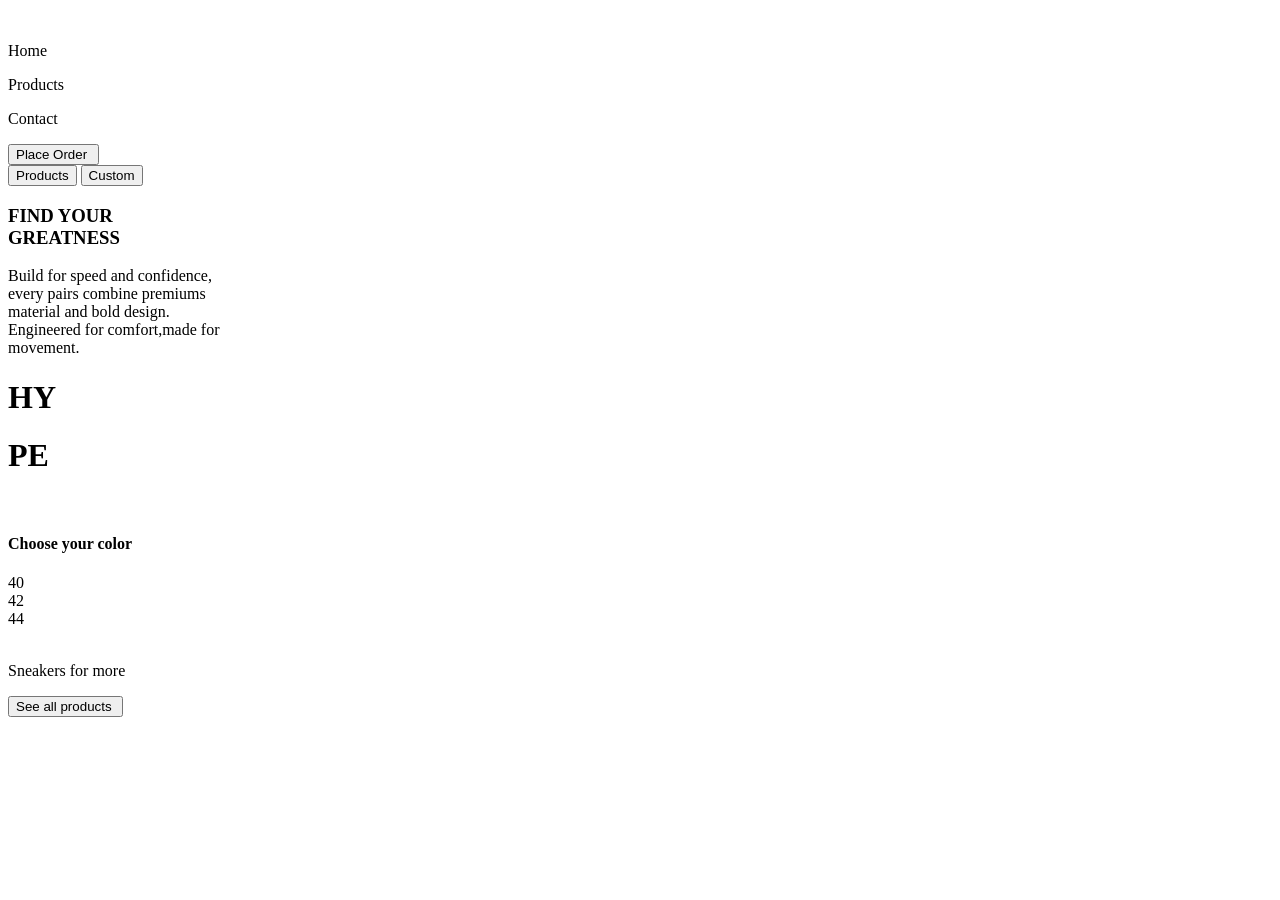
==== index.html @ 4494c3e2 "Rename css/replica.html to index.html" ====
<!DOCTYPE html>
<html lang="en">
<head>
    <meta charset="UTF-8">
    <meta name="viewport" content="width=device-width, initial-scale=1.0">
    <title>Document</title>
    <link rel="stylesheet" href="replica.css">
</head>
<body>
    <nav>
        <div class="navl">
            <img width="170" src="logo.png" alt="">
        </div>
        <div class="navr">
            <p>Home</p>
            <p>Products</p>
            <p>Contact</p>
            <button>Place Order <img width="26" src="placeOrder.svg" alt=""></button>
        </div>
    </nav>
    <section>
        <button id="sb1">Products</button>
        <button id="sb2">Custom</button>
    </section>
    <main>
        <div class="mleft">
            <h3>FIND YOUR<br>GREATNESS</h3>
            <p>Build for speed and confidence,<br>every pairs combine premiums<br>material and bold design.<br>Engineered for comfort,made for<br>movement.</p>

        </div>
        <div class="mmiddle">
            <div class="hype">
                <h1>HY</h1>
                <h1>PE</h1>
            </div>
            <img width="450" src="shoe.png" alt="">
        </div>
        <div class="mright">
            <h4>Choose your color</h4>
            <div class="mr1">
                <div class="mr11"></div>
                <div class="mr12"></div>
                <div class="mr13"></div>
            </div>
            <div class="mr2">
                <div class="mr21">40</div>
                <div class="mr22">42</div>
                <div class="mr23">44</div>
            </div>
        </div>
    </main>
    <footer>
        <div class="fleft">
            <img width="25" src="instagram.svg" alt="">
            <img width="25" src="facebook.svg" alt="">
            <img width="25" src="pinterest.svg" alt="">
            <img width="25" src="youtube.svg" alt="">
        </div>
        <div class="fmiddle">
            <div class="line"></div>
            <p>Sneakers for more</p>
            <div class="line"></div>
        </div>
        <div class="fright">
            <button>See all products <img width="20" src="arrow.svg" alt=""></button>
        </div>
    </footer>
</body>
</html>
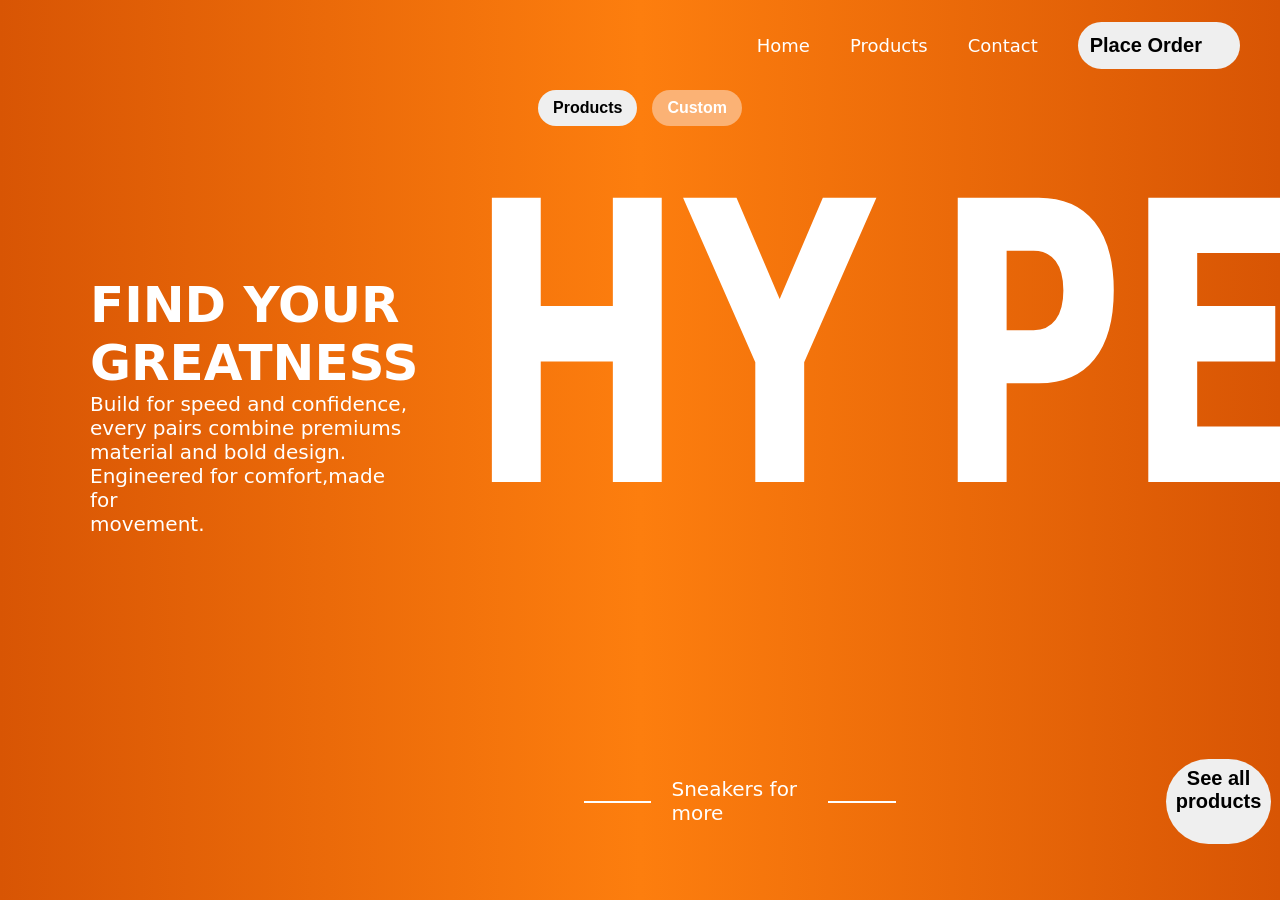
==== commit 8b377460: "assest" ====
--- a/index.html
+++ b/index.html
@@ -9,13 +9,13 @@
 <body>
     <nav>
         <div class="navl">
-            <img width="170" src="logo.png" alt="">
+            <img width="170" src="assests/logo.png" alt="">
         </div>
         <div class="navr">
             <p>Home</p>
             <p>Products</p>
             <p>Contact</p>
-            <button>Place Order <img width="26" src="placeOrder.svg" alt=""></button>
+            <button>Place Order <img width="26" src="assests/placeOrder.svg" alt=""></button>
         </div>
     </nav>
     <section>
@@ -33,7 +33,7 @@
                 <h1>HY</h1>
                 <h1>PE</h1>
             </div>
-            <img width="450" src="shoe.png" alt="">
+            <img width="450" src="assests/shoe.png" alt="">
         </div>
         <div class="mright">
             <h4>Choose your color</h4>
@@ -51,10 +51,10 @@
     </main>
     <footer>
         <div class="fleft">
-            <img width="25" src="instagram.svg" alt="">
-            <img width="25" src="facebook.svg" alt="">
-            <img width="25" src="pinterest.svg" alt="">
-            <img width="25" src="youtube.svg" alt="">
+            <img width="25" src="assests/instagram.svg" alt="">
+            <img width="25" src="assests/facebook.svg" alt="">
+            <img width="25" src="assests/pinterest.svg" alt="">
+            <img width="25" src="assests/youtube.svg" alt="">
         </div>
         <div class="fmiddle">
             <div class="line"></div>
@@ -62,7 +62,7 @@
             <div class="line"></div>
         </div>
         <div class="fright">
-            <button>See all products <img width="20" src="arrow.svg" alt=""></button>
+            <button>See all products <img width="20" src="assests/arrow.svg" alt=""></button>
         </div>
     </footer>
 </body>
--- a/replica.css
+++ b/replica.css
@@ -0,0 +1,201 @@
+*{
+    margin: 0;
+    padding: 0;
+    box-sizing: border-box;
+}
+html,body{
+    height: 100%;
+    width: 100%;
+    background: linear-gradient(to right, #D85504 ,#FD7E0E,#D85504);
+    /* background: #D85504; */
+    font-family: system-ui, -apple-system, BlinkMacSystemFont, 'Segoe UI', Roboto, Oxygen, Ubuntu, Cantarell, 'Open Sans', 'Helvetica Neue', sans-serif;
+}
+nav{
+    height: 10%;
+    width: 100%;
+    display: flex;
+    justify-content: space-between;
+    padding: 0px 40px;
+    align-items: center;
+}
+.navr{
+    display: flex;
+    align-items: center;
+    gap: 40px;
+    font-size: 18px;
+}
+.navr p{
+    color: white;
+}
+.navr button{
+    display: flex;
+    padding: 12px;
+    font-size: 20px;
+    font-weight: 700;
+    border: none;
+    border-radius: 50px;
+    
+}
+#sb1{
+    padding: 9px 15px;
+
+    font-size: 16px;
+    font-weight: 600;
+    border-radius: 20px;
+    border: none;
+}
+#sb2{
+    padding: 9px 15px;
+    background-color: #FBB275;
+    color: white;
+    font-size: 16px;
+    font-weight: 600;
+    border-radius: 20px;
+    border: none;
+}
+section{
+    display: flex;
+    justify-content: center;
+    align-items: center;
+    gap: 15px;
+}
+main{
+    height: 70%;
+    width: 100%;
+    /* background-color: red; */
+    padding: 0px 90px;
+    display: flex;
+    color: white;
+    gap: 50px;
+}
+.mleft{
+    padding: 150px 0px;
+}
+.mleft h3{
+    font-size: 50px;
+}
+.mleft p{
+    font-size: 20px;
+}
+.mmiddle{
+    font-size: 130px;
+    padding-top: 70px;
+    position: relative;
+}
+.hype{
+    display: flex;
+    transform: scaleY(1.5);
+    letter-spacing: 0;
+    gap: 60px;
+}
+.mmiddle h1{
+    font-stretch: 900%;
+}
+.mmiddle img{
+    position: absolute;
+    top: 100px;
+    left: 130px;
+}
+.mright{
+    font-size: 24px;
+    padding: 160px 0px;
+    padding-left:70px ;
+    font-weight: 100;
+}
+.mr1{
+    display: flex;
+    gap: 28px;
+    padding-top: 20px;
+}
+.mr11{
+    height: 50px;
+    width: 50px;
+    /* padding: 40px 10px; */
+    border: none;
+    border-radius: 50px;
+    background-color: #4ACECB;
+}
+.mr12{
+    height: 50px;
+    width: 50px;
+    /* padding: 40px 10px; */
+    border: white 1px solid;
+    border-radius: 50px;
+    background-color: #FC6F01;
+}
+.mr13{
+    height: 50px;
+    width: 50px;
+    /* padding: 40px 10px; */
+    border: none;
+    border-radius: 50px;
+    background-color: #F1053B;
+}
+.mr2{
+    display: flex;
+    gap: 28px;
+    padding-top: 20px;
+}
+.mr21{
+    height: 50px;
+    width: 50px;
+    /* padding: 40px 10px; */
+    border: white 1px solid;
+    border-radius: 50px;
+    background-color: transparent;
+    padding: 9px;
+}
+.mr22{
+    height: 50px;
+    width: 50px;
+    /* padding: 40px 10px; */
+    border: white 1px solid;
+    border-radius: 50px;
+    background-color: transparent;
+    padding: 9px;
+}
+.mr23{
+    height: 50px;
+    width: 50px;
+    /* padding: 40px 10px; */
+    border: white 1px solid;
+    border-radius: 50px;
+    background-color:transparent;
+    padding: 9px;
+}
+footer{
+    height: 10%;
+    width: 100%;
+    display: flex;
+}
+.fleft{
+    display: flex;
+    gap: 28px;
+    padding: 0px 90px;
+}
+.fmiddle{
+    display: flex;   
+    align-items: center;
+    padding: 0px 220px; 
+    color: white;
+    font-size: 20px;
+    gap: 20px;
+}
+.line{
+    height: 1px;
+    width: 90px;
+    border: white 1px solid;
+    margin-top: 2px;
+}
+.fright{
+    display: flex;
+    align-items: center;
+    padding: 0px 50px;
+}
+.fright button{
+    font-weight: 800;
+    font-size: 20px;
+    border-radius: 50px;
+    padding: 8px 10px;
+    border: none;
+}
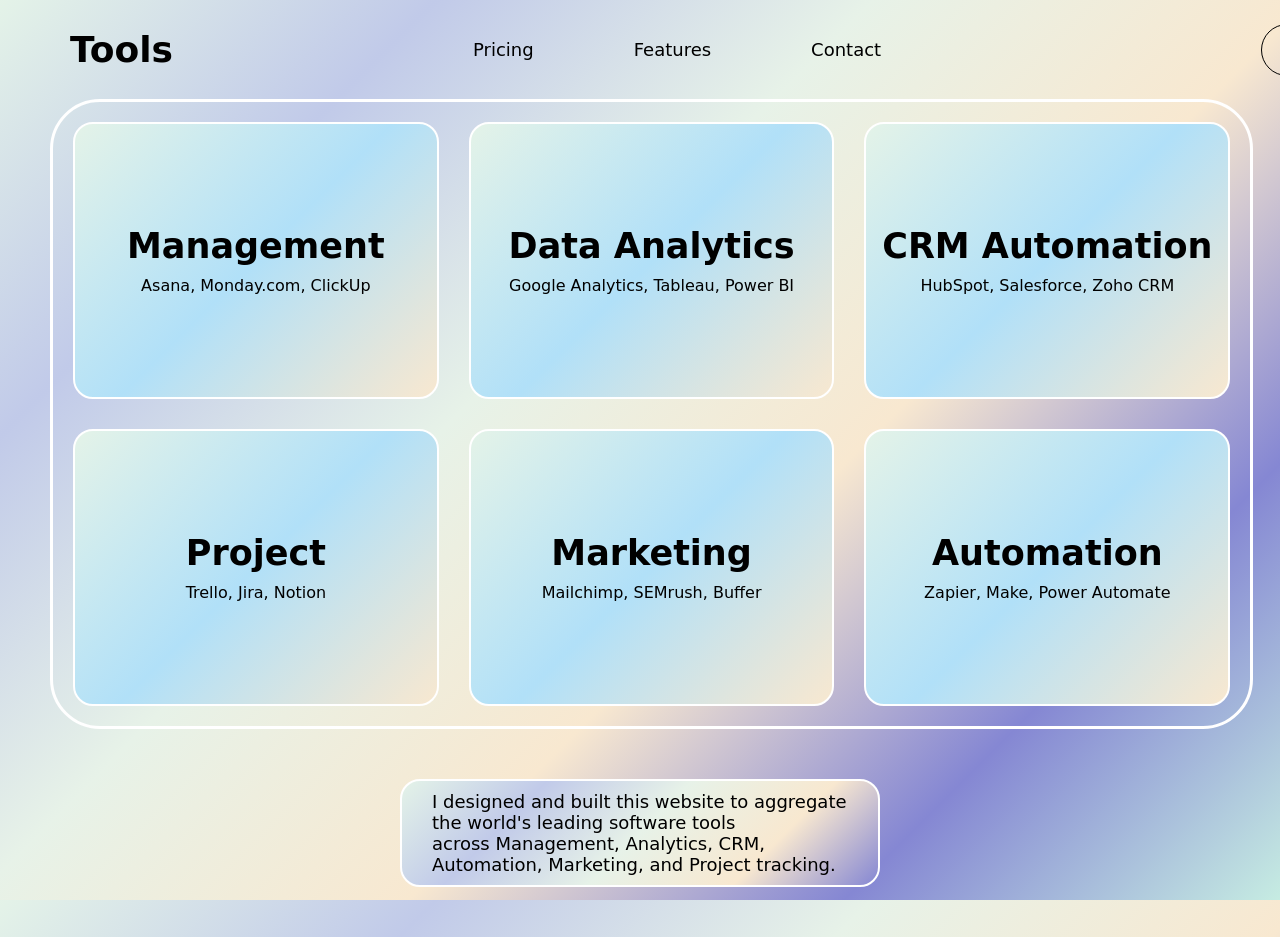
==== commit e90017ae: "Rename design.html to index.html" ====
--- a/index.html
+++ b/index.html
@@ -3,66 +3,57 @@
 <head>
     <meta charset="UTF-8">
     <meta name="viewport" content="width=device-width, initial-scale=1.0">
-    <title>Document</title>
-    <link rel="stylesheet" href="replica.css">
+    <title>Tools</title>
+    <link rel="stylesheet" href="design.css">
 </head>
 <body>
-    <nav>
-        <div class="navl">
-            <img width="170" src="assests/logo.png" alt="">
+    <header>
+        <div class="headerleft">
+            <h1>Tools</h1>
         </div>
-        <div class="navr">
-            <p>Home</p>
-            <p>Products</p>
+        <div class="headerbtw">
+            <p>Pricing</p>
+            <p>Features</p>
             <p>Contact</p>
-            <button>Place Order <img width="26" src="assests/placeOrder.svg" alt=""></button>
         </div>
-    </nav>
-    <section>
-        <button id="sb1">Products</button>
-        <button id="sb2">Custom</button>
-    </section>
+        <div class="headerright">
+            <button id="b1">
+                Sign up
+            </button>
+            <button id="b2">
+                Tools
+            </button>
+        </div>
+    </header>
     <main>
-        <div class="mleft">
-            <h3>FIND YOUR<br>GREATNESS</h3>
-            <p>Build for speed and confidence,<br>every pairs combine premiums<br>material and bold design.<br>Engineered for comfort,made for<br>movement.</p>
-
+        <div class="box">
+            <h3>Management</h3>
+            <p>Asana, Monday.com, ClickUp</p>
         </div>
-        <div class="mmiddle">
-            <div class="hype">
-                <h1>HY</h1>
-                <h1>PE</h1>
-            </div>
-            <img width="450" src="assests/shoe.png" alt="">
+        <div class="box">
+            <h3>Data Analytics</h3>
+            <p>Google Analytics, Tableau, Power BI</p>
         </div>
-        <div class="mright">
-            <h4>Choose your color</h4>
-            <div class="mr1">
-                <div class="mr11"></div>
-                <div class="mr12"></div>
-                <div class="mr13"></div>
-            </div>
-            <div class="mr2">
-                <div class="mr21">40</div>
-                <div class="mr22">42</div>
-                <div class="mr23">44</div>
-            </div>
+        <div class="box">
+            <h3>CRM Automation</h3>
+            <p>HubSpot, Salesforce, Zoho CRM</p>
+        </div>
+        <div class="box">
+            <h3>Project</h3>
+            <p>Trello, Jira, Notion</p>
+        </div>
+        <div class="box">
+            <h3>Marketing</h3>
+            <p>Mailchimp, SEMrush, Buffer</p>
+        </div>
+        <div class="box">
+            <h3>Automation</h3>
+            <p> Zapier, Make, Power Automate</p>
         </div>
     </main>
     <footer>
-        <div class="fleft">
-            <img width="25" src="assests/instagram.svg" alt="">
-            <img width="25" src="assests/facebook.svg" alt="">
-            <img width="25" src="assests/pinterest.svg" alt="">
-            <img width="25" src="assests/youtube.svg" alt="">
-        </div>
-        <div class="fmiddle">
-            <div class="line"></div>
-            <p>Sneakers for more</p>
-            <div class="line"></div>
-        </div>
-        <div class="fright">
-            <button>See all products <img width="20" src="assests/arrow.svg" alt=""></button>
+        <div class="foot">
+            <p>I designed and built this website to aggregate the world's leading software tools<br> across Management, Analytics, CRM, Automation, Marketing, and Project tracking.</p>
         </div>
     </footer>
 </body>
--- a/design.css
+++ b/design.css
@@ -0,0 +1,102 @@
+*{
+    margin: 0;
+    padding: 0;
+    box-sizing: border-box;
+}
+html,body{
+    height: 100%;
+    width: 100%;
+    font-family: system-ui, -apple-system, BlinkMacSystemFont, 'Segoe UI', Roboto, Oxygen, Ubuntu, Cantarell, 'Open Sans', 'Helvetica Neue', sans-serif;
+    background: linear-gradient(135deg,#E4F3E8,#C1CAE9,#E7F2E8,#F8E8D0,#8587D3,#C6ECE2);
+}
+header{
+    height: 11%;
+    width: 100%;
+    display: flex;
+    /* justify-content: space-between; */
+    padding: 20px 70px;
+    align-items: center;
+    font-size: 18px;
+}
+.headerleft{
+    padding-right: 300px;
+}
+.headerbtw{
+    display: flex;
+    align-items: center;
+    gap: 100px;
+    padding-right: 380px;
+}
+.headerbtw p{
+    cursor: pointer;
+
+}
+.headerbtw p:hover{
+    text-decoration: underline;
+    text-decoration-thickness: 3px;
+    text-underline-offset: 8px;
+}
+.headerright{
+    display: flex;
+    gap: 30px;
+}
+#b1:hover{
+    background-color: #8587D3;
+}
+#b2:hover{
+    background-color: #8587D3;
+}
+#b1{
+    padding: 10px 20px;
+    background-color: transparent;
+    border: black 1px solid;
+    border-radius: 50px;
+    font-weight: 600;
+    cursor: pointer;
+
+}
+#b2{
+    padding: 10px 30px;
+    color: white;
+    background-color: black;
+    border: black 1px solid;
+    border-radius: 50px;
+    cursor: pointer;
+
+    font-weight: 600;
+}
+main{
+    height: 70%;
+    width: 94%;
+    border: white 3px solid;
+    margin-left: 50px;
+    margin-right: 50px;
+    border-radius: 50px;
+    display: grid;
+    grid-template-columns: repeat(3,1fr);
+    padding: 20px 20px;
+    gap: 30px;
+}
+.box{
+    border: white 2px solid;
+    border-radius: 20px;
+    display: flex;
+    flex-direction: column;
+    justify-content: center;
+    align-items: center;
+    background: linear-gradient(135deg,#E4F3E8,#b1e0f8,#F8E8D0);
+}
+.box h3{
+    font-size: 35px;
+    padding-bottom: 10px;
+}
+footer{
+    padding: 50px 400px;
+    font-size: 18px;
+}
+.foot{
+    border: white 2px solid;
+    border-radius: 20px;
+    padding: 10px 30px;
+    background:linear-gradient(135deg,#E4F3E8,#C1CAE9,#E7F2E8,#F8E8D0,#8587D3) ;
+}
